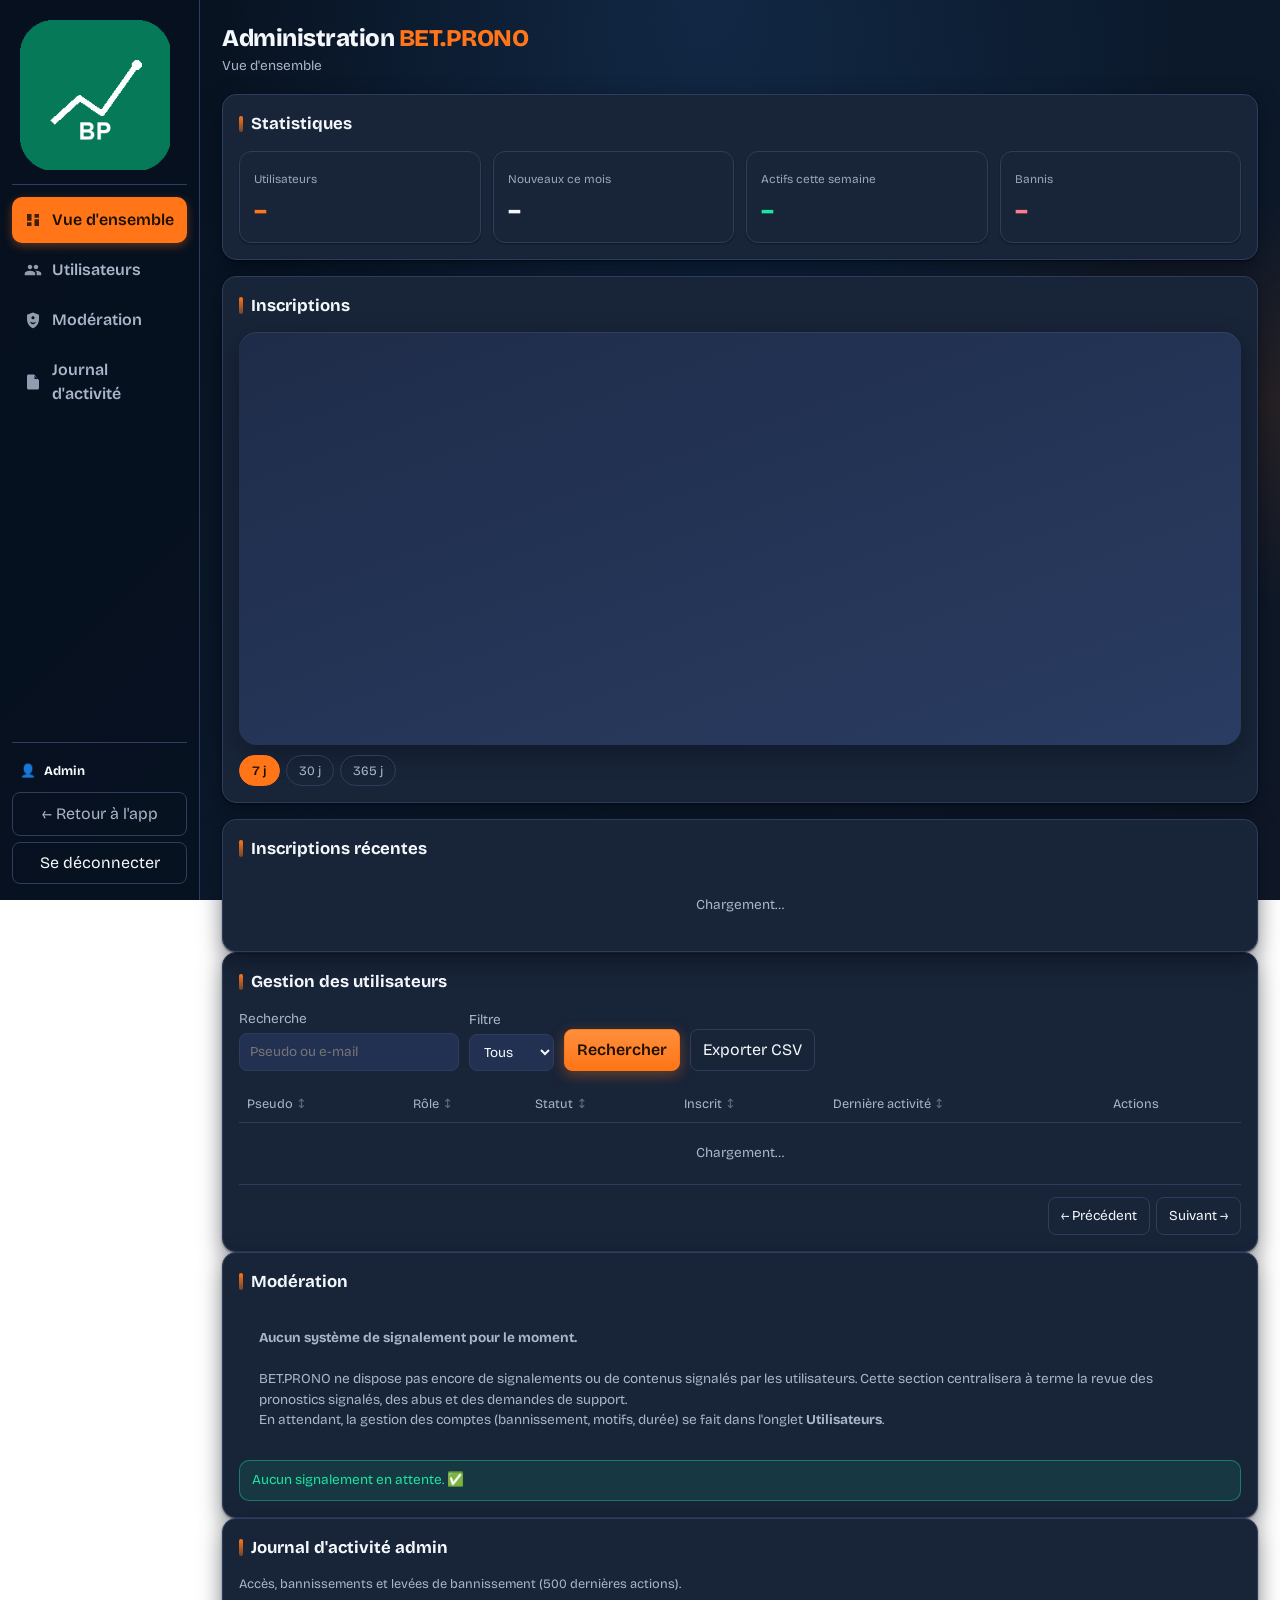
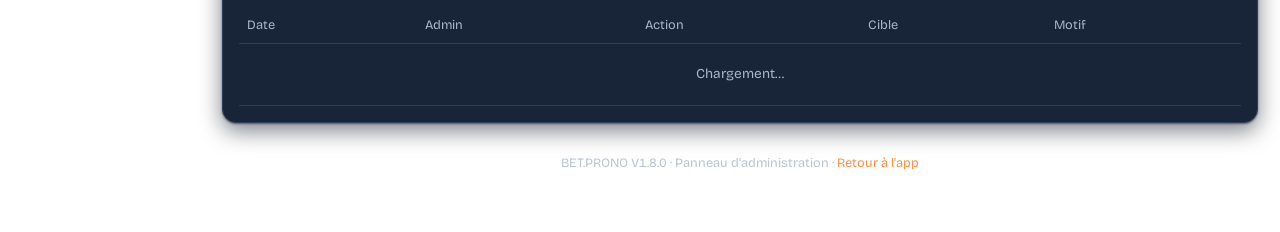
==== static/admin.html @ 9ab28443 "V1.8.0: espace administration complet (dashboard /admin, stats, gestion utilisateurs, bannir/debanni" ====
<!doctype html>
<html lang="fr" data-theme="dark">
<head>
<meta charset="utf-8">
<meta name="viewport" content="width=device-width, initial-scale=1, viewport-fit=cover">
<title>BET.PRONO · Administration</title>
<meta name="theme-color" content="#353839">
<link rel="icon" href="/static/icons/icon-192.png">
<link rel="stylesheet" href="https://fonts.googleapis.com/css2?family=Bricolage+Grotesque:wght@400;600;800&display=swap">
<style>
:root{--bg:#0b192b;--panel:#182438;--line:#2e3d5c;--text:#f4f7fb;--mute:#a9b6ca;--gain:#19e6a0;--loss:#ff7a8a;--field:#223052;--accent:#ff7518;--on-accent:#1c1100;--shadow:0 1px 2px rgba(0,0,0,.45),0 8px 22px rgba(2,8,20,.5);--shadow-sm:0 1px 2px rgba(0,0,0,.35);--radius:14px;--sidebar:200px}
*{box-sizing:border-box}
[hidden]{display:none!important}
html,body{height:100%}
body{margin:0;background:var(--bg);color:var(--text);font:16px/1.5 "Bricolage Grotesque",system-ui,-apple-system,"Segoe UI",sans-serif;font-variant-numeric:tabular-nums;background:radial-gradient(ellipse at 55% 0%,rgba(32,74,125,.35),transparent 48%),radial-gradient(ellipse at 100% 45%,rgba(255,111,0,.10),transparent 30%),linear-gradient(135deg,#07111f 0%,#0b192b 52%,#101827 100%);background-attachment:fixed}
a{color:var(--accent);text-decoration:none}
.layout{display:flex;min-height:100vh}
button{font:inherit;cursor:pointer;border-radius:8px;border:1px solid var(--line);background:var(--field);color:var(--text);padding:8px 12px;transition:background .12s ease,box-shadow .12s ease,transform .06s ease}
button:active{transform:translateY(1px)}
button:disabled{opacity:.55;cursor:not-allowed}
.primary{background:linear-gradient(180deg,#ff8f3c,#ff7518);border-color:var(--accent);color:var(--on-accent);font-weight:600;box-shadow:0 4px 14px rgba(255,117,24,.35)}
.primary:hover:not(:disabled){filter:brightness(1.05);box-shadow:0 6px 18px rgba(255,117,24,.45)}
.danger{background:linear-gradient(180deg,#ff7a8a,#d1415a);border-color:#d1415a;color:#fff;font-weight:600}
.ghost{background:transparent}
input,select,textarea{font:inherit;color:var(--text);background:var(--field);border:1px solid var(--line);border-radius:8px;padding:8px 10px;min-width:0;width:100%}
input:focus-visible,select:focus-visible,textarea:focus-visible,button:focus-visible{outline:2px solid var(--accent);outline-offset:2px;box-shadow:0 0 0 4px rgba(255,117,24,.15)}
label{display:grid;gap:4px;font-size:.85rem;color:var(--mute)}
/* Sidebar */
.sidebar{width:var(--sidebar);flex-shrink:0;background:rgba(7,17,31,.7);border-right:1px solid var(--line);display:flex;flex-direction:column;padding:16px 12px;position:sticky;top:0;height:100vh}
.sidebar .brand{display:flex;align-items:center;gap:10px;padding:4px 8px 14px;border-bottom:1px solid var(--line);margin-bottom:12px}
.sidebar .brand img{max-width:150px;height:auto}
.side-nav{display:grid;gap:4px}
.side-nav button{display:flex;align-items:center;gap:10px;text-align:left;border:none;background:transparent;color:var(--mute);font-weight:600;padding:11px 12px;border-radius:10px;transition:all .18s ease}
.side-nav button:hover{color:var(--text);background:var(--panel)}
.side-nav button[aria-pressed=true]{background:var(--accent);color:var(--on-accent);box-shadow:0 3px 10px rgba(255,117,24,.35)}
.side-nav .ico{width:18px;height:18px;flex-shrink:0;opacity:.85}
.side-foot{margin-top:auto;padding-top:12px;border-top:1px solid var(--line);display:grid;gap:6px}
.admin-chip{font-size:.8rem;color:var(--mute);padding:6px 8px;display:flex;align-items:center;gap:8px;overflow:hidden}
.admin-chip b{color:var(--text);overflow:hidden;text-overflow:ellipsis;white-space:nowrap}
/* Mobile drawer */
.burger{display:none;position:fixed;top:12px;left:12px;z-index:60;background:var(--panel);border:1px solid var(--line);border-radius:10px;padding:9px 12px;font-size:1.1rem;box-shadow:var(--shadow)}
.scrim{display:none;position:fixed;inset:0;background:rgba(2,8,20,.6);z-index:50}
/* Main */
.main{flex:1;min-width:0;padding:20px 22px 60px}
.topbar{display:flex;justify-content:space-between;align-items:center;gap:12px;margin-bottom:18px;flex-wrap:wrap}
.topbar h1{margin:0;font-size:1.5rem;font-weight:800;letter-spacing:-.5px}
.topbar h1 .o{color:var(--accent)}
.breadcrumb,.sub{color:var(--mute);font-size:.85rem}
.panel{background:var(--panel);border:1px solid var(--line);border-radius:var(--radius);padding:16px;box-shadow:var(--shadow)}
h2{margin:0 0 14px;font-size:1.05rem;display:flex;align-items:center;gap:8px}
h2:before{content:"";width:4px;height:1em;border-radius:2px;background:linear-gradient(180deg,var(--accent),rgba(255,117,24,.4));flex-shrink:0}
.grid{display:grid;gap:16px}
/* Stat cards */
.stats{display:grid;grid-template-columns:repeat(auto-fit,minmax(150px,1fr));gap:12px}
.stat-card{background:var(--panel);border:1px solid var(--line);border-radius:12px;padding:14px;box-shadow:var(--shadow-sm)}
.stat-card em{font-style:normal;color:var(--mute);font-size:.74rem;opacity:.9}
.stat-card b{font-size:1.5rem;font-weight:800;letter-spacing:-.3px;display:block;margin-top:2px}
.stat-card b.accent{color:var(--accent)}.stat-card b.g{color:var(--gain)}.stat-card b.l{color:var(--loss)}
/* Chart */
.chart{background:linear-gradient(160deg,#1e2c49,#2a3c62);border-radius:18px;padding:14px 10px 6px;box-shadow:0 8px 24px rgba(2,8,20,.35),inset 0 1px 0 rgba(255,255,255,.08)}
.chart svg{width:100%;height:auto;display:block}
.chart text{fill:rgba(255,255,255,.88);font-size:11px}
.chart .gl{stroke:rgba(255,255,255,.22)}.chart .gl.z{stroke:rgba(255,255,255,.65)}
.chart .ln{stroke:#fff;stroke-width:3;fill:none;stroke-linejoin:round;stroke-linecap:round}
.chart .fn-g{fill:#2e3d5c}.chart .fn-a{fill:var(--accent)}
.chart-toggle{display:flex;gap:6px;margin-top:10px;flex-wrap:wrap}
.chart-toggle button{background:transparent;border:1px solid var(--line);color:var(--mute);padding:5px 12px;border-radius:999px;font-size:.8rem}
.chart-toggle button[aria-pressed=true]{background:var(--accent);color:var(--on-accent);border-color:var(--accent);font-weight:600}
/* Table */
.wrap{overflow-x:auto}
.wrap::-webkit-scrollbar{width:8px;height:8px}
.wrap::-webkit-scrollbar-track{background:rgba(255,255,255,.04);border-radius:99px}
.wrap::-webkit-scrollbar-thumb{background:rgba(255,117,24,.45);border-radius:99px}
*::-webkit-scrollbar{width:8px;height:8px}
*::-webkit-scrollbar-track{background:rgba(255,255,255,.04);border-radius:99px}
*::-webkit-scrollbar-thumb{background:rgba(255,117,24,.4);border-radius:99px}
table{border-collapse:collapse;width:100%;min-width:640px;font-size:.9rem}
th{text-align:left;color:var(--mute);font-weight:400;font-size:.8rem;position:sticky;top:0;background:var(--panel)}
th,td{padding:9px 8px;border-bottom:1px solid var(--line);white-space:nowrap}
tbody tr{transition:background .12s ease}
tbody tr:hover{background:var(--field)}
th.sortable{cursor:pointer;user-select:none}
th.sortable:hover{color:var(--text)}
th.sortable .colarrow{opacity:.5;margin-left:3px}
.badge{display:inline-flex;align-items:center;gap:5px;padding:2px 9px;border-radius:999px;font-size:.75rem;font-weight:600}
.badge.banned{background:rgba(209,65,90,.18);color:var(--loss);border:1px solid rgba(209,65,90,.4)}
.badge.active{background:rgba(25,230,160,.14);color:var(--gain);border:1px solid rgba(25,230,160,.35)}
.badge.admin{background:rgba(255,117,24,.16);color:var(--accent);border:1px solid rgba(255,117,24,.4)}
.badge.user{background:rgba(169,182,202,.12);color:var(--mute);border:1px solid var(--line)}
/* Filter bar */
.filters{display:flex;gap:10px;flex-wrap:wrap;align-items:end;margin-bottom:14px}
.filters label{width:auto}
.filters input[type=text]{width:220px;max-width:100%}
.pager{display:flex;gap:8px;justify-content:space-between;align-items:center;margin-top:12px;flex-wrap:wrap;color:var(--mute);font-size:.85rem}
.pager .pg-ctls{display:flex;gap:6px}
/* Detail panel */
.detail-grid{display:grid;grid-template-columns:repeat(auto-fit,minmax(200px,1fr));gap:12px;margin-top:10px}
.detail-item{background:var(--field);border:1px solid var(--line);border-radius:10px;padding:10px 12px;display:grid;gap:2px}
.detail-item em{font-style:normal;color:var(--mute);font-size:.74rem;font-weight:600}
.detail-item b{font-size:1.02rem}
.mod-wrap{margin-top:14px;display:grid;gap:10px}
.mod-row{display:flex;gap:10px;flex-wrap:wrap;align-items:end}
.mod-row label{flex:1;min-width:160px}
.hint{color:var(--mute);font-size:.8rem}
.alert{background:rgba(209,65,90,.12);border:1px solid rgba(209,65,90,.4);color:var(--loss);border-radius:10px;padding:9px 12px;font-size:.85rem;margin-top:10px}
.info{color:var(--mute);font-size:.85rem;padding:20px;text-align:center}
/* Recent list */
.recent{display:grid;gap:8px}
.recent .row{display:flex;justify-content:space-between;align-items:center;gap:10px;background:var(--field);border:1px solid var(--line);border-radius:10px;padding:10px 12px;flex-wrap:wrap}
.recent .row b{color:var(--text)}
.recent .row span{color:var(--mute);font-size:.8rem}
.log-line{font-size:.85rem}
footer{color:var(--mute);font-size:.8rem;text-align:center;margin-top:30px;opacity:.8}
@media (max-width:820px){
  .sidebar{position:fixed;left:0;top:0;bottom:0;transform:translateX(-100%);transition:transform .22s ease;z-index:55;box-shadow:0 0 30px rgba(0,0,0,.5)}
  .sidebar.open{transform:translateX(0)}
  .scrim.show{display:block}
  .burger{display:block}
  .main{padding:58px 14px 60px}
}
@media (min-width:821px){.sidebar{transform:none!important}}
</style>
</head>
<body>

<button class="burger" id="burgerBtn" type="button" aria-label="Menu">☰</button>
<div class="scrim" id="scrim"></div>

<div class="layout">
  <!-- SIDEBAR -->
  <aside class="sidebar" id="sidebar">
    <div class="brand">
      <img src="/static/icons/icon-192.png" alt="BET.PRONO">
    </div>
    <nav class="side-nav" id="sideNav">
      <button data-view="overview" aria-pressed="true" type="button">
        <svg class="ico" viewBox="0 0 24 24" fill="currentColor"><path d="M4 13h6V4H4v9zm0 7h6v-5H4v5zm10 0h6v-9h-6v9zm0-16v5h6V4h-6z"/></svg>
        Vue d'ensemble
      </button>
      <button data-view="users" aria-pressed="false" type="button">
        <svg class="ico" viewBox="0 0 24 24" fill="currentColor"><path d="M16 11c1.66 0 2.99-1.34 2.99-3S17.66 5 16 5s-3 1.34-3 3 1.34 3 3 3zm-8 0c1.66 0 2.99-1.34 2.99-3S9.66 5 8 5 5 6.34 5 8s1.34 3 3 3zm0 2c-2.33 0-7 1.17-7 3.5V19h14v-2.5c0-2.33-4.67-3.5-7-3.5zm8 0c-.29 0-.62.02-.97.05 1.16.84 1.97 1.97 1.97 3.45V19h6v-2.5c0-2.33-4.67-3.5-7-3.5z"/></svg>
        Utilisateurs
      </button>
      <button data-view="moderation" aria-pressed="false" type="button">
        <svg class="ico" viewBox="0 0 24 24" fill="currentColor"><path d="M12 2 4 5v6c0 5.55 3.84 10.74 8 12 4.16-1.26 8-6.45 8-12V5l-8-3zm0 4.9c1.16 0 2.1.94 2.1 2.1a2.1 2.1 0 0 1-2.1 2.1 2.1 2.1 0 0 1-2.1-2.1c0-1.16.94-2.1 2.1-2.1zm0 10.6c-1.85 0-3.6-1.4-4-3.6.94 1.02 2.4 1.6 4 1.6s3.06-.58 4-1.6c-.4 2.2-2.2 3.6-4 3.6z"/></svg>
        Modération
      </button>
      <button data-view="logs" aria-pressed="false" type="button">
        <svg class="ico" viewBox="0 0 24 24" fill="currentColor"><path d="M13.5 2H6c-1.1 0-2 .9-2 2v16c0 1.1.9 2 2 2h12c1.1 0 2-.9 2-2V9.5L13.5 2zM14 3.5 18.5 8H14V3.5zM8 17h8v-2H8v2zm0-4h8v-2H8v2zm0-4h3V7H8v2z"/></svg>
        Journal d'activité
      </button>
    </nav>
    <div class="side-foot">
      <div class="admin-chip">👤 <b id="adminName">Admin</b></div>
      <a class="ghost" href="/app" style="text-align:center;padding:9px;border:1px solid var(--line);border-radius:8px;color:var(--mute)">← Retour à l'app</a>
      <button type="button" class="ghost" id="adminLogout">Se déconnecter</button>
    </div>
  </aside>

  <!-- MAIN -->
  <div class="main">
    <div class="topbar">
      <div>
        <h1>Administration <span class="o">BET.PRONO</span></h1>
        <div class="breadcrumb" id="pageTitle">Vue d'ensemble</div>
      </div>
    </div>

    <!-- VUE D'ENSEMBLE -->
    <section class="view active" id="view-overview">
      <div class="grid">
        <div class="panel">
          <h2>Statistiques</h2>
          <div class="stats" id="statCards">
            <div class="stat-card"><em>Utilisateurs</em><b class="accent" id="stTotal">–</b></div>
            <div class="stat-card"><em>Nouveaux ce mois</em><b id="stNew">–</b></div>
            <div class="stat-card"><em>Actifs cette semaine</em><b class="g" id="stActive">–</b></div>
            <div class="stat-card"><em>Bannis</em><b class="l" id="stBanned">–</b></div>
          </div>
        </div>

        <div class="panel">
          <h2>Inscriptions</h2>
          <div class="chart" id="signupChart"><svg id="chartSvg" viewBox="0 0 300 120" preserveAspectRatio="xMidYMid meet"></svg></div>
          <div class="chart-toggle" id="chartToggle">
            <button type="button" data-range="7d" aria-pressed="true">7 j</button>
            <button type="button" data-range="30d" aria-pressed="false">30 j</button>
            <button type="button" data-range="365d" aria-pressed="false">365 j</button>
          </div>
        </div>

        <div class="panel">
          <h2>Inscriptions récentes</h2>
          <div class="recent" id="recentSignups"><div class="info">Chargement…</div></div>
        </div>
      </div>
    </section>

    <!-- UTILISATEURS -->
    <section class="view" id="view-users">
      <div class="panel">
        <h2>Gestion des utilisateurs</h2>
        <div class="filters">
          <label>Recherche<input type="text" id="usrSearch" placeholder="Pseudo ou e-mail"></label>
          <label>Filtre
            <select id="usrFilter">
              <option value="all">Tous</option>
              <option value="active">Actifs</option>
              <option value="banned">Bannis</option>
            </select>
          </label>
          <button type="button" class="primary" id="usrSearchBtn">Rechercher</button>
          <button type="button" class="ghost" id="usrExport">Exporter CSV</button>
        </div>
        <div class="wrap">
          <table>
            <thead>
              <tr>
                <th class="sortable" data-sort="username">Pseudo<span class="colarrow">↕</span></th>
                <th class="sortable" data-sort="is_admin">Rôle<span class="colarrow">↕</span></th>
                <th class="sortable" data-sort="banned">Statut<span class="colarrow">↕</span></th>
                <th class="sortable" data-sort="created_at">Inscrit<span class="colarrow">↕</span></th>
                <th class="sortable" data-sort="last_activity">Dernière activité<span class="colarrow">↕</span></th>
                <th>Actions</th>
              </tr>
            </thead>
            <tbody id="usrRows"><tr><td colspan="6" class="info">Chargement…</td></tr></tbody>
          </table>
        </div>
        <div class="pager">
          <span id="usrTotal"></span>
          <div class="pg-ctls">
            <button type="button" id="usrPrev" class="ghost">← Précédent</button>
            <button type="button" id="usrNext" class="ghost">Suivant →</button>
          </div>
        </div>
      </div>

      <!-- Détail utilisateur -->
      <div class="panel" id="detailPanel" hidden>
        <h2>Détail de l'utilisateur</h2>
        <div id="detailBody"></div>
      </div>
    </section>

    <!-- MODÉRATION -->
    <section class="view" id="view-moderation">
      <div class="panel">
        <h2>Modération</h2>
        <div class="info" style="text-align:left">
          <b>Aucun système de signalement pour le moment.</b><br><br>
          BET.PRONO ne dispose pas encore de signalements ou de contenus signalés
          par les utilisateurs. Cette section centralisera à terme la revue des
          pronostics signalés, des abus et des demandes de support.<br>
          En attendant, la gestion des comptes (bannissement, motifs, durée) se fait
          dans l'onglet <b>Utilisateurs</b>.
        </div>
        <div class="alert" style="background:rgba(25,230,160,.1);border-color:rgba(25,230,160,.4);color:var(--gain)">
          Aucun signalement en attente. ✅
        </div>
      </div>
    </section>

    <!-- JOURNAL -->
    <section class="view" id="view-logs">
      <div class="panel">
        <h2>Journal d'activité admin</h2>
        <p class="hint" style="margin-top:0">Accès, bannissements et levées de bannissement (500 dernières actions).</p>
        <div class="wrap">
          <table style="min-width:560px">
            <thead>
              <tr><th>Date</th><th>Admin</th><th>Action</th><th>Cible</th><th>Motif</th></tr>
            </thead>
            <tbody id="logRows"><tr><td colspan="5" class="info">Chargement…</td></tr></tbody>
          </table>
        </div>
      </div>
    </section>

    <footer>BET.PRONO V1.8.0 · Panneau d'administration · <a href="/app">Retour à l'app</a></footer>
  </div>
</div>

<script>
const $ = (id) => document.getElementById(id);
const FR = new Intl.DateTimeFormat('fr-FR', { dateStyle:'medium', timeStyle:'short', timeZone:'Europe/Paris' });
function fmt(d){ if(!d) return '—'; try { return FR.format(new Date(d)); } catch(e){ return d; } }

/* ---------- Auth helpers ---------- */
async function api(path, opts={}){
  const r = await fetch(path, opts);
  if(r.status===401){ location.href='/login'; throw new Error('non authentifié'); }
  if(r.status===403){ location.href='/app'; throw new Error('accès refusé'); }
  const ct = r.headers.get('content-type')||'';
  if(ct.includes('application/json')){
    const j = await r.json();
    if(!r.ok) throw new Error(j.error||'Erreur');
    return j;
  }
  if(!r.ok) throw new Error('Erreur');
  return r;
}

let ME = null;
async function initWho(){
  try {
    ME = await api('/api/me');
    $('adminName').textContent = ME.username;
  } catch(e){ /* redirigé */ }
}

/* ---------- Navigation ---------- */
const VIEWS = ['overview','users','moderation','logs'];
const TITLES = { overview:'Vue d\'ensemble', users:'Utilisateurs', moderation:'Modération', logs:'Journal d\'activité' };
function setView(name){
  VIEWS.forEach(v=>{
    const btn = document.querySelector(`.side-nav button[data-view="${v}"]`);
    btn.setAttribute('aria-pressed', v===name?'true':'false');
    $('view-'+v).hidden = (v!==name);
    $('view-'+v).classList.toggle('active', v===name);
  });
  $('pageTitle').textContent = TITLES[name];
  closeDrawer();
  if(name==='users') loadUsers(1);
  if(name==='logs') loadLogs();
  if(name==='overview') loadStats();
}
document.querySelector('.side-nav').addEventListener('click', (e)=>{
  const b = e.target.closest('button[data-view]'); if(b) setView(b.dataset.view);
});

/* ---------- Drawer (mobile) ---------- */
function openDrawer(){ $('sidebar').classList.add('open'); $('scrim').classList.add('show'); }
function closeDrawer(){ $('sidebar').classList.remove('open'); $('scrim').classList.remove('show'); }
$('burgerBtn').addEventListener('click', openDrawer);
$('scrim').addEventListener('click', closeDrawer);

/* ---------- Vue d'ensemble ---------- */
let signupsData = null;
async function loadStats(){
  try {
    const d = await api('/api/admin/stats');
    $('stTotal').textContent = d.totals.total;
    $('stNew').textContent = d.totals.new_month;
    $('stActive').textContent = d.totals.active_week;
    $('stBanned').textContent = d.totals.banned;
    signupsData = d.signups;
    drawChart(d.signups[0]);
    $('recentSignups').innerHTML = d.recent.length
      ? d.recent.map(u=>`<div class="row"><b>${u.username}</b>${u.is_admin?'<span class="badge admin">admin</span>':''}<span>${fmt(u.created_at)}</span></div>`).join('')
      : '<div class="info">Aucune inscription récente.</div>';
  } catch(e){ $('stTotal').textContent='–'; }
}
document.getElementById('chartToggle').addEventListener('click', (e)=>{
  const b = e.target.closest('button[data-range]'); if(!b || !signupsData) return;
  document.querySelectorAll('#chartToggle button').forEach(x=>x.setAttribute('aria-pressed','false'));
  b.setAttribute('aria-pressed','true');
  drawChart(signupsData.find(s=>s.label===b.dataset.range)||signupsData[0]);
});

function drawChart(set){
  const W=300,H=120,P=6;
  const svg=$('chartSvg'); svg.innerHTML='';
  const vals=set.values; const labels=set.labels;
  if(!vals.length){ svg.innerHTML='<text x="10" y="60">Aucune donnée</text>'; return; }
  const max=Math.max(...vals,1);
  const n=vals.length;
  const x=i=>P+(i/(n-1||1))*(W-2*P);
  const y=v=>H-P-(v/max)*(H-2*P);
  // grille
  for(let k=0;k<=4;k++){
    const yy=H-P-((H-2*P)/4)*k; const val=(max*k/4).toFixed(0);
    const gg=document.createElementNS('http://www.w3.org/2000/svg','line');
    gg.setAttribute('x1',P);gg.setAttribute('y1',yy);gg.setAttribute('x2',W-P);gg.setAttribute('y2',yy);
    gg.setAttribute('class','gl'+(k===0?' z':''));
    svg.appendChild(gg);
    const t=document.createElementNS('http://www.w3.org/2000/svg','text');
    t.setAttribute('x',2);t.setAttribute('y',yy-3);t.textContent=val;
    svg.appendChild(t);
  }
  // aire
  let area='M'+x(0)+' '+y(vals[0]);
  vals.forEach((v,i)=>{ if(i) area+=' L'+x(i)+' '+y(v); });
  area+=' L'+x(n-1)+' '+ (H-P) +' L'+x(0)+' '+(H-P)+' Z';
  const a=document.createElementNS('http://www.w3.org/2000/svg','path');
  a.setAttribute('d',area); a.setAttribute('class','fn-g'); a.setAttribute('opacity','.5');
  svg.appendChild(a);
  // ligne
  let path='M'+x(0)+' '+y(vals[0]);
  vals.forEach((v,i)=>{ if(i) path+=' L'+x(i)+' '+y(v); });
  const ln=document.createElementNS('http://www.w3.org/2000/svg','path');
  ln.setAttribute('d',path); ln.setAttribute('class','ln');
  svg.appendChild(ln);
  // points + étiquettes
  vals.forEach((v,i)=>{
    const c=document.createElementNS('http://www.w3.org/2000/svg','circle');
    c.setAttribute('cx',x(i)); c.setAttribute('cy',y(v)); c.setAttribute('r','2.6');
    c.setAttribute('class','fn-a');
    svg.appendChild(c);
  });
  // libellés dates (échantillonnés)
  const step=Math.max(1,Math.floor(n/8));
  for(let i=0;i<n;i+=step){
    const t=document.createElementNS('http://www.w3.org/2000/svg','text');
    t.setAttribute('x',x(i)); t.setAttribute('y',H-2); t.setAttribute('text-anchor','middle');
    t.textContent=labels[i]?labels[i].slice(5):'';
    svg.appendChild(t);
  }
}

/* ---------- Utilisateurs ---------- */
let usrState={ search:'', filter:'all', sort:'created_at', order:'DESC', page:1, per:20 };
async function loadUsers(page){
  usrState.page=page||1;
  const q=new URLSearchParams({ search:usrState.search, filter:usrState.filter, sort:usrState.sort, order:usrState.order, page:usrState.page, per:usrState.per });
  try {
    const d=await api('/api/admin/users?'+q);
    usrState.total=d.total;
    renderUsers(d.users);
    $('usrTotal').textContent=`${d.total} utilisateur(s) — page ${d.page}`;
    $('usrPrev').disabled=d.page<=1;
    $('usrNext').disabled=d.page*usrState.per>=d.total;
  } catch(e){ renderUsers([]); }
}
function roleBadge(u){ return u.is_admin?'<span class="badge admin">admin</span>':'<span class="badge user">utilisateur</span>'; }
function statusBadge(u){ return u.banned?'<span class="badge banned">banni</span>':'<span class="badge active">actif</span>'; }
function renderUsers(rows){
  const t=$('usrRows');
  if(!rows.length){ t.innerHTML='<tr><td colspan="6" class="info">Aucun utilisateur.</td></tr>'; return; }
  t.innerHTML=rows.map(u=>`
    <tr>
      <td><b>${u.username}</b><div style="color:var(--mute);font-size:.78rem">${u.email||''}</div></td>
      <td>${roleBadge(u)}</td>
      <td>${statusBadge(u)}</td>
      <td>${fmt(u.created_at)}</td>
      <td>${fmt(u.last_activity)}</td>
      <td>
        <button type="button" class="ghost" data-act="view" data-id="${u.id}">Détail</button>
        ${u.banned
          ? `<button type="button" data-act="unban" data-id="${u.id}" data-name="${u.username}">Débannir</button>`
          : (u.is_admin?'':'<button type="button" class="danger" data-act="ban" data-id="'+u.id+'" data-name="'+u.username+'">Bannir</button>')}
      </td>
    </tr>`).join('');
}
$('usrSearchBtn').addEventListener('click', ()=>{
  usrState.search=$('usrSearch').value.trim();
  usrState.filter=$('usrFilter').value;
  loadUsers(1);
});
$('usrSearch').addEventListener('keydown', e=>{ if(e.key==='Enter') $('usrSearchBtn').click(); });
$('usrFilter').addEventListener('change', ()=>{ usrState.filter=$('usrFilter').value; loadUsers(1); });
$('usrPrev').addEventListener('click', ()=>loadUsers(usrState.page-1));
$('usrNext').addEventListener('click', ()=>loadUsers(usrState.page+1));
document.querySelectorAll('th.sortable').forEach(th=>{
  th.addEventListener('click', ()=>{
    const col=th.dataset.sort;
    if(usrState.sort===col){ usrState.order=usrState.order==='ASC'?'DESC':'ASC'; }
    else { usrState.sort=col; usrState.order='ASC'; }
    document.querySelectorAll('th.sortable .colarrow').forEach(s=>s.textContent='↕');
    th.querySelector('.colarrow').textContent = usrState.order==='ASC'?'▲':'▼';
    loadUsers(1);
  });
});
$('usrExport').addEventListener('click', async ()=>{
  try {
    const r = await api('/api/admin/export-users');
    const blob = await r.blob();
    const a=document.createElement('a');
    a.href=URL.createObjectURL(blob); a.download='utilisateurs.csv'; a.click();
    URL.revokeObjectURL(a.href);
  } catch(e){ alert('Export impossible: '+e.message); }
});

/* ---------- Détail / ban / unban ---------- */
$('usrRows').addEventListener('click', async (e)=>{
  const b=e.target.closest('button[data-act]'); if(!b) return;
  const id=b.dataset.id, name=b.dataset.name;
  if(b.dataset.act==='view'){
    $('detailPanel').hidden=false; $('detailPanel').scrollIntoView({behavior:'smooth'});
    try {
      const u=await api('/api/admin/user/'+id);
      $('detailBody').innerHTML=`
        <div class="detail-grid">
          <div class="detail-item"><em>Pseudo</em><b>${u.username}</b></div>
          <div class="detail-item"><em>E-mail</em><b>${u.email||'—'}</b></div>
          <div class="detail-item"><em>Rôle</em><b>${u.is_admin?'Admin':'Utilisateur'}</b></div>
          <div class="detail-item"><em>Bankroll initiale</em><b>${u.initial_bankroll}</b></div>
          <div class="detail-item"><em>Inscription</em><b>${fmt(u.created_at)}</b></div>
          <div class="detail-item"><em>Dernière activité</em><b>${fmt(u.last_activity)}</b></div>
          <div class="detail-item"><em>Paris enregistrés</em><b>${u.total_bets}</b></div>
          <div class="detail-item"><em>Statut</em><b><span class="badge ${u.banned?'banned':'active'}">${u.banned?'banni':'actif'}</span></b></div>
        </div>
        ${u.banned?`<div class="alert">Motif : ${u.banned_reason||'non précisé'}<br>Jusqu'au : ${u.banned_until?'<span id="banUntilVal">'+fmt(u.banned_until)+'</span>':'durée permanente'}</div>`
          :(u.is_admin?'':'<div class="mod-wrap"><div class="mod-row"><label>Motif du bannissement<input type="text" id="banReason" maxlength="300" placeholder="Motif affiché à l'utilisateur"></label><label>Durée<select id="banDuration"><option value="">Permanent</option><option value="1">24 heures</option><option value="7">7 jours</option><option value="30">30 jours</option></select></label><button type="button" class="danger" id="doBan">Bannir</button></div></div>')}
      `;
      const doBan=$('doBan');
      if(doBan){
        const untilSel=$('banDuration');
        doBan.addEventListener('click', async ()=>{
          const reason=$('banReason').value;
          const dur=parseInt(untilSel.value||'',10);
          const until = dur ? new Date(Date.now()+dur*24*3600*1000).toISOString() : '';
          try {
            await api('/api/admin/ban',{method:'POST',headers:{'Content-Type':'application/json'},body:JSON.stringify({user_id:id,reason,until})});
            alert('Utilisateur banni.');
            $('detailPanel').hidden=true; loadUsers();
          } catch(err){ alert(err.message); }
        });
      }
    } catch(err){ $('detailBody').innerHTML='<div class="info">Erreur : '+err.message+'</div>'; }
  }
  else if(b.dataset.act==='ban'){
    openBanModal(id,name);
  }
  else if(b.dataset.act==='unban'){
    if(!confirm(`Débannir "${name}" ?`)) return;
    try { await api('/api/admin/unban',{method:'POST',headers:{'Content-Type':'application/json'},body:JSON.stringify({user_id:id})}); loadUsers(); loadLogs(); alert('Utilisateur débanni.'); }
    catch(err){ alert(err.message); }
  }
});

function openBanModal(id,name){
  const reason=prompt(`Motif du bannissement pour "${name}" :`);
  if(reason===null) return;
  const dur=prompt('Durée (heures) — laisser vide pour permanent :','');
  const until = dur && parseInt(dur,10) ? new Date(Date.now()+parseInt(dur,10)*3600*1000).toISOString() : '';
  (async()=>{
    try { await api('/api/admin/ban',{method:'POST',headers:{'Content-Type':'application/json'},body:JSON.stringify({user_id:id,reason,until})}); loadUsers(); loadLogs(); alert('Utilisateur banni.'); }
    catch(err){ alert(err.message); }
  })();
}

/* ---------- Journal ---------- */
async function loadLogs(){
  try {
    const logs=(await api('/api/admin/logs')).logs;
    $('logRows').innerHTML = logs.length ? logs.map(l=>`
      <tr>
        <td>${fmt(l.created_at)}</td>
        <td>${l.admin}</td>
        <td><span class="badge ${l.action==='ban'?'banned':'active'}">${l.action==='ban'?'Bannissement':'Levée'}</span></td>
        <td>${l.target_name||'—'}</td>
        <td style="white-space:normal;min-width:160px">${l.reason||'—'}</td>
      </tr>`).join('') : '<tr><td colspan="5" class="info">Aucune action enregistrée.</td></tr>';
  } catch(e){ $('logRows').innerHTML='<tr><td colspan="5" class="info">Erreur de chargement.</td></tr>'; }
}

/* ---------- Déconnexion ---------- */
$('adminLogout').addEventListener('click', async ()=>{ await api('/api/logout',{method:'POST'}); location.href='/login'; });

/* ---------- Init ---------- */
initWho();
setView('overview');
closeDrawer();
</script>
</body>
</html>
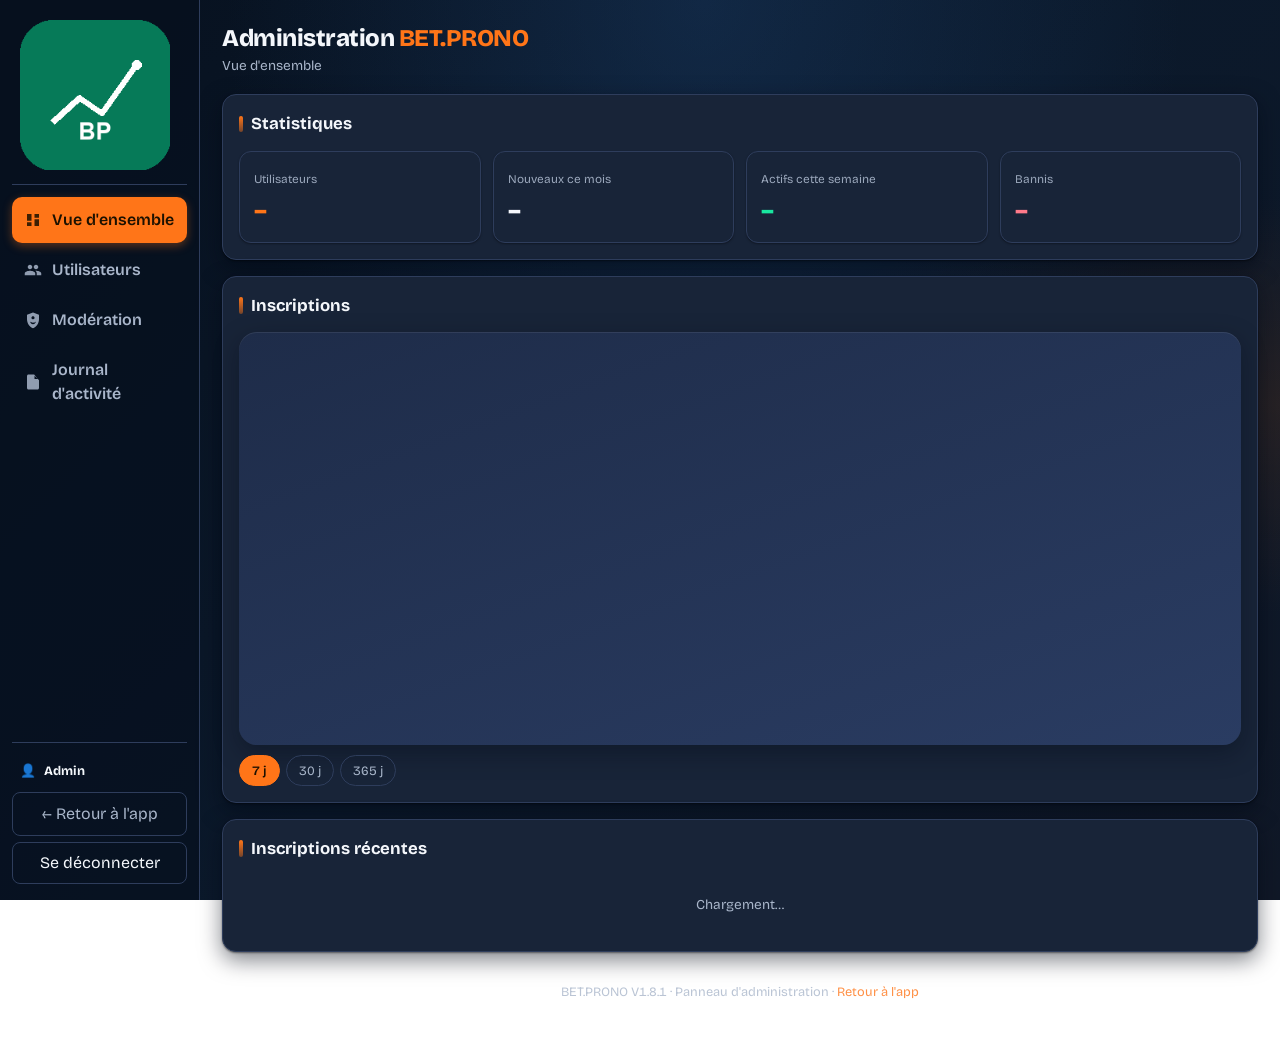
==== commit fe0052c0: "V1.8.1: corrige l'erreur JS 'Unexpected identifier utilisateur' (template imbrique converti en fonct" ====
--- a/static/admin.html
+++ b/static/admin.html
@@ -277,7 +277,7 @@
       </div>
     </section>
 
-    <footer>BET.PRONO V1.8.0 · Panneau d'administration · <a href="/app">Retour à l'app</a></footer>
+    <footer>BET.PRONO V1.8.1 · Panneau d'administration · <a href="/app">Retour à l'app</a></footer>
   </div>
 </div>
 
@@ -472,6 +472,16 @@
 });
 
 /* ---------- Détail / ban / unban ---------- */
+function fnBanBlock(u){
+  if(u.banned){
+    var when = u.banned_until ? '<span id="banUntilVal">'+fmt(u.banned_until)+'</span>' : 'durée permanente';
+    return '<div class="alert">Motif : '+(u.banned_reason||'non précisé')+'<br>Jusqu\'au : '+when+'</div>';
+  }
+  if(u.is_admin){ return ''; }
+  return '<div class="mod-wrap"><div class="mod-row"><label>Motif du bannissement<input type="text" id="banReason" maxlength="300" placeholder="Motif affiché à l\'utilisateur"></label>'
+    +'<label>Durée<select id="banDuration"><option value="">Permanent</option><option value="1">24 heures</option><option value="7">7 jours</option><option value="30">30 jours</option></select></label>'
+    +'<button type="button" class="danger" id="doBan">Bannir</button></div></div>';
+}
 $('usrRows').addEventListener('click', async (e)=>{
   const b=e.target.closest('button[data-act]'); if(!b) return;
   const id=b.dataset.id, name=b.dataset.name;
@@ -490,8 +500,7 @@
           <div class="detail-item"><em>Paris enregistrés</em><b>${u.total_bets}</b></div>
           <div class="detail-item"><em>Statut</em><b><span class="badge ${u.banned?'banned':'active'}">${u.banned?'banni':'actif'}</span></b></div>
         </div>
-        ${u.banned?`<div class="alert">Motif : ${u.banned_reason||'non précisé'}<br>Jusqu'au : ${u.banned_until?'<span id="banUntilVal">'+fmt(u.banned_until)+'</span>':'durée permanente'}</div>`
-          :(u.is_admin?'':'<div class="mod-wrap"><div class="mod-row"><label>Motif du bannissement<input type="text" id="banReason" maxlength="300" placeholder="Motif affiché à l'utilisateur"></label><label>Durée<select id="banDuration"><option value="">Permanent</option><option value="1">24 heures</option><option value="7">7 jours</option><option value="30">30 jours</option></select></label><button type="button" class="danger" id="doBan">Bannir</button></div></div>')}
+        ${fnBanBlock(u)}
       `;
       const doBan=$('doBan');
       if(doBan){
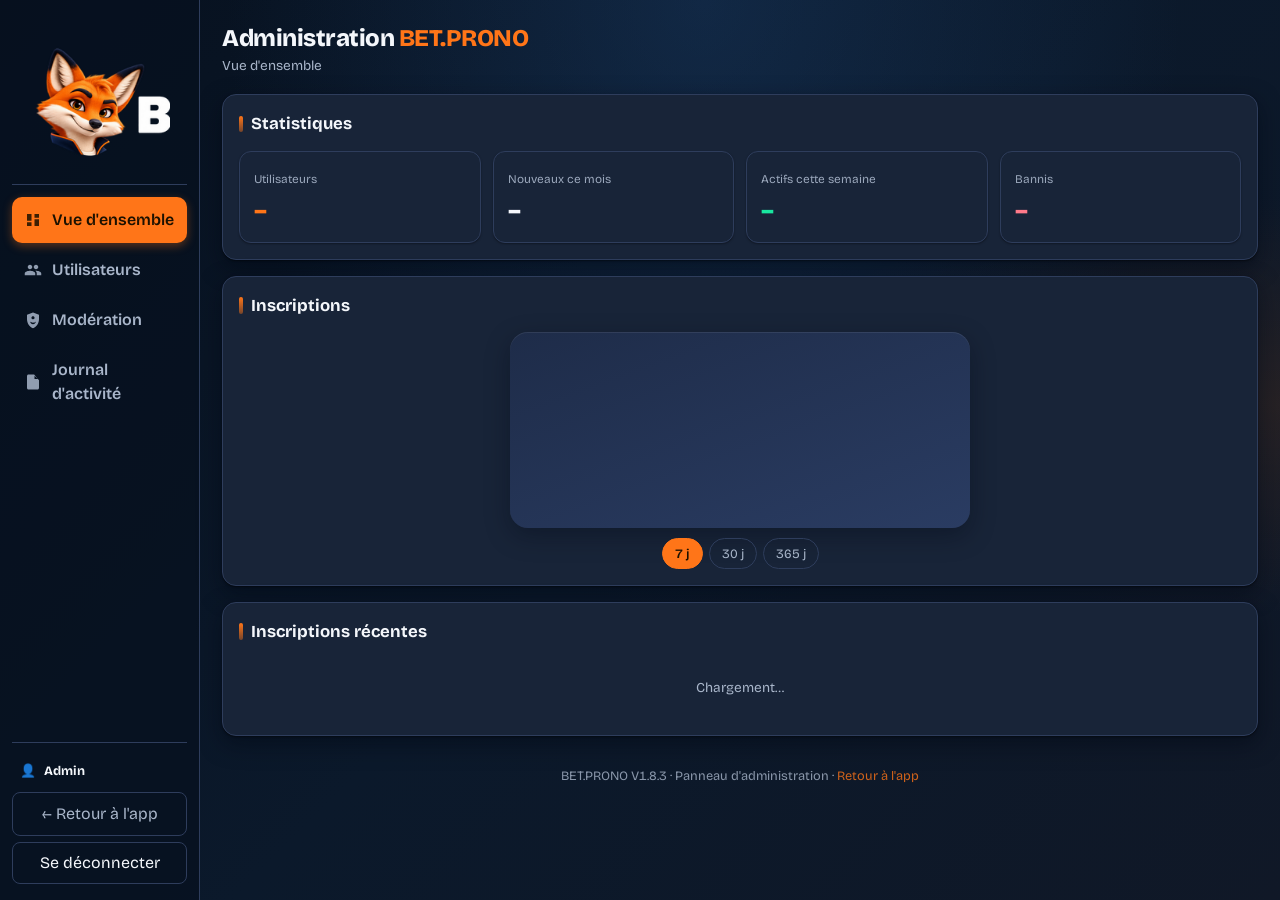
==== commit e92e0d0a: "V1.8.3: bankroll actuelle dans le panneau admin (colonne + detail, SW v73)" ====
--- a/static/admin.html
+++ b/static/admin.html
@@ -57,13 +57,13 @@
 .stat-card b{font-size:1.5rem;font-weight:800;letter-spacing:-.3px;display:block;margin-top:2px}
 .stat-card b.accent{color:var(--accent)}.stat-card b.g{color:var(--gain)}.stat-card b.l{color:var(--loss)}
 /* Chart */
-.chart{background:linear-gradient(160deg,#1e2c49,#2a3c62);border-radius:18px;padding:14px 10px 6px;box-shadow:0 8px 24px rgba(2,8,20,.35),inset 0 1px 0 rgba(255,255,255,.08)}
+.chart{background:linear-gradient(160deg,#1e2c49,#2a3c62);border-radius:18px;padding:14px 10px 6px;box-shadow:0 8px 24px rgba(2,8,20,.35),inset 0 1px 0 rgba(255,255,255,.08);max-width:460px;margin:0 auto}
 .chart svg{width:100%;height:auto;display:block}
 .chart text{fill:rgba(255,255,255,.88);font-size:11px}
 .chart .gl{stroke:rgba(255,255,255,.22)}.chart .gl.z{stroke:rgba(255,255,255,.65)}
 .chart .ln{stroke:#fff;stroke-width:3;fill:none;stroke-linejoin:round;stroke-linecap:round}
 .chart .fn-g{fill:#2e3d5c}.chart .fn-a{fill:var(--accent)}
-.chart-toggle{display:flex;gap:6px;margin-top:10px;flex-wrap:wrap}
+.chart-toggle{display:flex;gap:6px;margin-top:10px;flex-wrap:wrap;justify-content:center}
 .chart-toggle button{background:transparent;border:1px solid var(--line);color:var(--mute);padding:5px 12px;border-radius:999px;font-size:.8rem}
 .chart-toggle button[aria-pressed=true]{background:var(--accent);color:var(--on-accent);border-color:var(--accent);font-weight:600}
 /* Table */
@@ -77,6 +77,7 @@
 table{border-collapse:collapse;width:100%;min-width:640px;font-size:.9rem}
 th{text-align:left;color:var(--mute);font-weight:400;font-size:.8rem;position:sticky;top:0;background:var(--panel)}
 th,td{padding:9px 8px;border-bottom:1px solid var(--line);white-space:nowrap}
+td.nr,th.nr{text-align:right;font-variant-numeric:tabular-nums}
 tbody tr{transition:background .12s ease}
 tbody tr:hover{background:var(--field)}
 th.sortable{cursor:pointer;user-select:none}
@@ -221,10 +222,11 @@
                 <th class="sortable" data-sort="banned">Statut<span class="colarrow">↕</span></th>
                 <th class="sortable" data-sort="created_at">Inscrit<span class="colarrow">↕</span></th>
                 <th class="sortable" data-sort="last_activity">Dernière activité<span class="colarrow">↕</span></th>
+                <th title="Bankroll actuelle = bankroll initiale + gains nets">Bankroll<span class="colarrow">↕</span></th>
                 <th>Actions</th>
               </tr>
             </thead>
-            <tbody id="usrRows"><tr><td colspan="6" class="info">Chargement…</td></tr></tbody>
+            <tbody id="usrRows"><tr><td colspan="7" class="info">Chargement…</td></tr></tbody>
           </table>
         </div>
         <div class="pager">
@@ -277,7 +279,7 @@
       </div>
     </section>
 
-    <footer>BET.PRONO V1.8.1 · Panneau d'administration · <a href="/app">Retour à l'app</a></footer>
+    <footer>BET.PRONO V1.8.3 · Panneau d'administration · <a href="/app">Retour à l'app</a></footer>
   </div>
 </div>
 
@@ -285,6 +287,8 @@
 const $ = (id) => document.getElementById(id);
 const FR = new Intl.DateTimeFormat('fr-FR', { dateStyle:'medium', timeStyle:'short', timeZone:'Europe/Paris' });
 function fmt(d){ if(!d) return '—'; try { return FR.format(new Date(d)); } catch(e){ return d; } }
+const CUR = new Intl.NumberFormat('fr-FR', { style:'currency', currency:'EUR', minimumFractionDigits:2, maximumFractionDigits:2 });
+function money(x){ if(x==null||isNaN(x)) return '—'; return CUR.format(Number(x)); }
 
 /* ---------- Auth helpers ---------- */
 async function api(path, opts={}){
@@ -426,7 +430,7 @@
 function statusBadge(u){ return u.banned?'<span class="badge banned">banni</span>':'<span class="badge active">actif</span>'; }
 function renderUsers(rows){
   const t=$('usrRows');
-  if(!rows.length){ t.innerHTML='<tr><td colspan="6" class="info">Aucun utilisateur.</td></tr>'; return; }
+  if(!rows.length){ t.innerHTML='<tr><td colspan="7" class="info">Aucun utilisateur.</td></tr>'; return; }
   t.innerHTML=rows.map(u=>`
     <tr>
       <td><b>${u.username}</b><div style="color:var(--mute);font-size:.78rem">${u.email||''}</div></td>
@@ -434,6 +438,7 @@
       <td>${statusBadge(u)}</td>
       <td>${fmt(u.created_at)}</td>
       <td>${fmt(u.last_activity)}</td>
+      <td class="nr">${u.bankroll!=null? money(u.bankroll) : money(u.initial_bankroll)}</td>
       <td>
         <button type="button" class="ghost" data-act="view" data-id="${u.id}">Détail</button>
         ${u.banned
@@ -494,7 +499,9 @@
           <div class="detail-item"><em>Pseudo</em><b>${u.username}</b></div>
           <div class="detail-item"><em>E-mail</em><b>${u.email||'—'}</b></div>
           <div class="detail-item"><em>Rôle</em><b>${u.is_admin?'Admin':'Utilisateur'}</b></div>
-          <div class="detail-item"><em>Bankroll initiale</em><b>${u.initial_bankroll}</b></div>
+          <div class="detail-item"><em>Bankroll actuelle</em><b>${money(u.bankroll!=null?u.bankroll:u.initial_bankroll)}</b></div>
+          <div class="detail-item"><em>Bankroll initiale</em><b>${money(u.initial_bankroll)}</b></div>
+          <div class="detail-item"><em>Gains nets</em><b>${money(u.net_bets!=null?u.net_bets:0)}</b></div>
           <div class="detail-item"><em>Inscription</em><b>${fmt(u.created_at)}</b></div>
           <div class="detail-item"><em>Dernière activité</em><b>${fmt(u.last_activity)}</b></div>
           <div class="detail-item"><em>Paris enregistrés</em><b>${u.total_bets}</b></div>
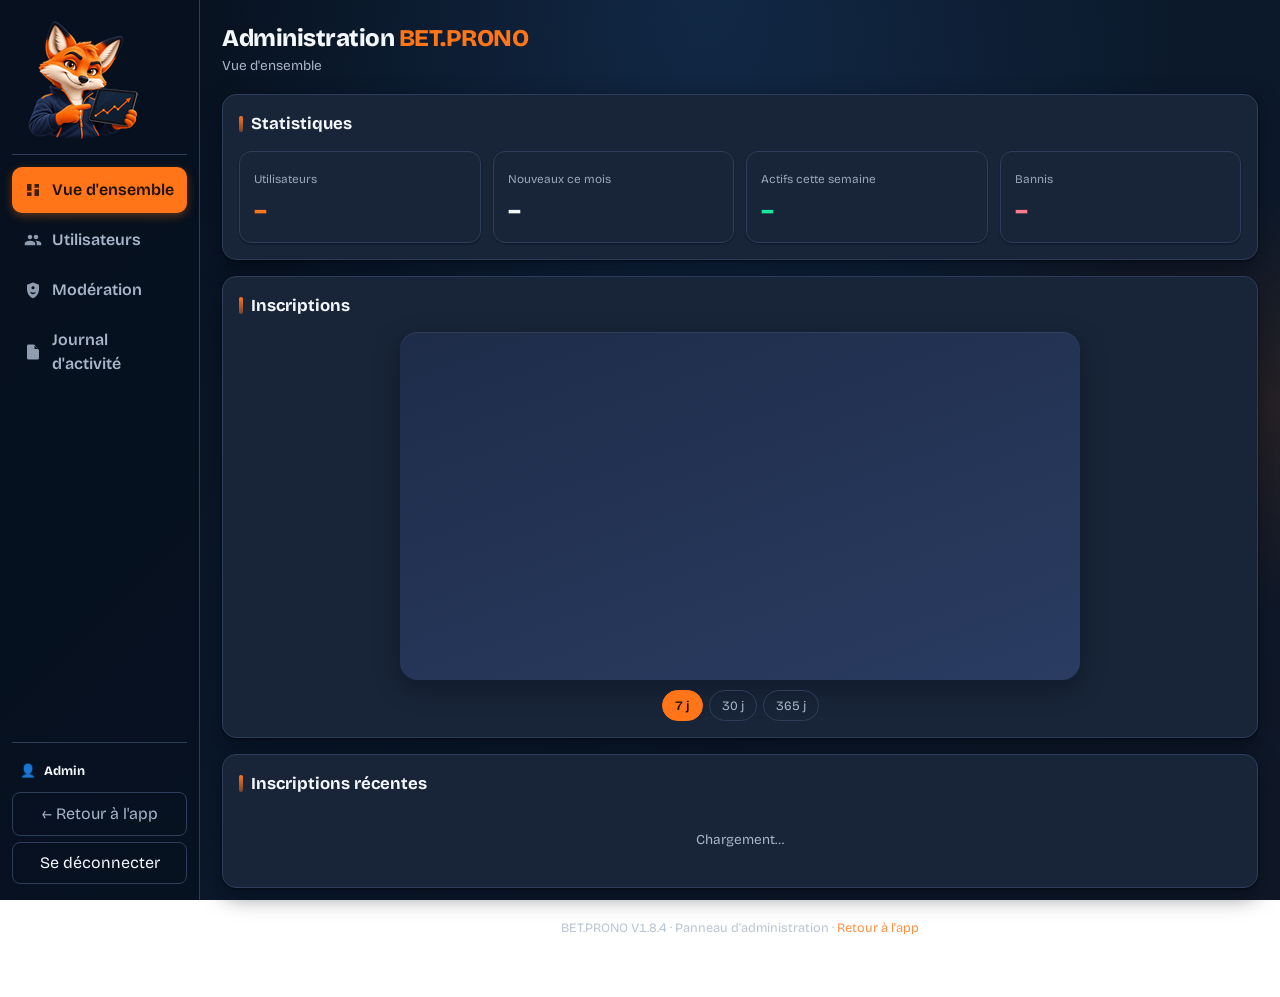
==== commit cda8e228: "V1.8.4: logo tablette dans le panneau admin, graphique d'inscriptions plus large et plus haut, polic" ====
--- a/static/admin.html
+++ b/static/admin.html
@@ -57,9 +57,9 @@
 .stat-card b{font-size:1.5rem;font-weight:800;letter-spacing:-.3px;display:block;margin-top:2px}
 .stat-card b.accent{color:var(--accent)}.stat-card b.g{color:var(--gain)}.stat-card b.l{color:var(--loss)}
 /* Chart */
-.chart{background:linear-gradient(160deg,#1e2c49,#2a3c62);border-radius:18px;padding:14px 10px 6px;box-shadow:0 8px 24px rgba(2,8,20,.35),inset 0 1px 0 rgba(255,255,255,.08);max-width:460px;margin:0 auto}
+.chart{background:linear-gradient(160deg,#1e2c49,#2a3c62);border-radius:18px;padding:14px 12px 6px;box-shadow:0 8px 24px rgba(2,8,20,.35),inset 0 1px 0 rgba(255,255,255,.08);max-width:680px;margin:0 auto}
 .chart svg{width:100%;height:auto;display:block}
-.chart text{fill:rgba(255,255,255,.88);font-size:11px}
+.chart text{fill:rgba(255,255,255,.88);font-size:9.5px}
 .chart .gl{stroke:rgba(255,255,255,.22)}.chart .gl.z{stroke:rgba(255,255,255,.65)}
 .chart .ln{stroke:#fff;stroke-width:3;fill:none;stroke-linejoin:round;stroke-linecap:round}
 .chart .fn-g{fill:#2e3d5c}.chart .fn-a{fill:var(--accent)}
@@ -131,7 +131,7 @@
   <!-- SIDEBAR -->
   <aside class="sidebar" id="sidebar">
     <div class="brand">
-      <img src="/static/icons/icon-192.png" alt="BET.PRONO">
+      <img src="/static/logo_tablette.png" alt="BET.PRONO">
     </div>
     <nav class="side-nav" id="sideNav">
       <button data-view="overview" aria-pressed="true" type="button">
@@ -182,7 +182,7 @@
 
         <div class="panel">
           <h2>Inscriptions</h2>
-          <div class="chart" id="signupChart"><svg id="chartSvg" viewBox="0 0 300 120" preserveAspectRatio="xMidYMid meet"></svg></div>
+          <div class="chart" id="signupChart"><svg id="chartSvg" viewBox="0 0 300 150" preserveAspectRatio="xMidYMid meet"></svg></div>
           <div class="chart-toggle" id="chartToggle">
             <button type="button" data-range="7d" aria-pressed="true">7 j</button>
             <button type="button" data-range="30d" aria-pressed="false">30 j</button>
@@ -279,7 +279,7 @@
       </div>
     </section>
 
-    <footer>BET.PRONO V1.8.3 · Panneau d'administration · <a href="/app">Retour à l'app</a></footer>
+    <footer>BET.PRONO V1.8.4 · Panneau d'administration · <a href="/app">Retour à l'app</a></footer>
   </div>
 </div>
 
@@ -363,7 +363,7 @@
 });
 
 function drawChart(set){
-  const W=300,H=120,P=6;
+  const W=300,H=150,P=6;
   const svg=$('chartSvg'); svg.innerHTML='';
   const vals=set.values; const labels=set.labels;
   if(!vals.length){ svg.innerHTML='<text x="10" y="60">Aucune donnée</text>'; return; }
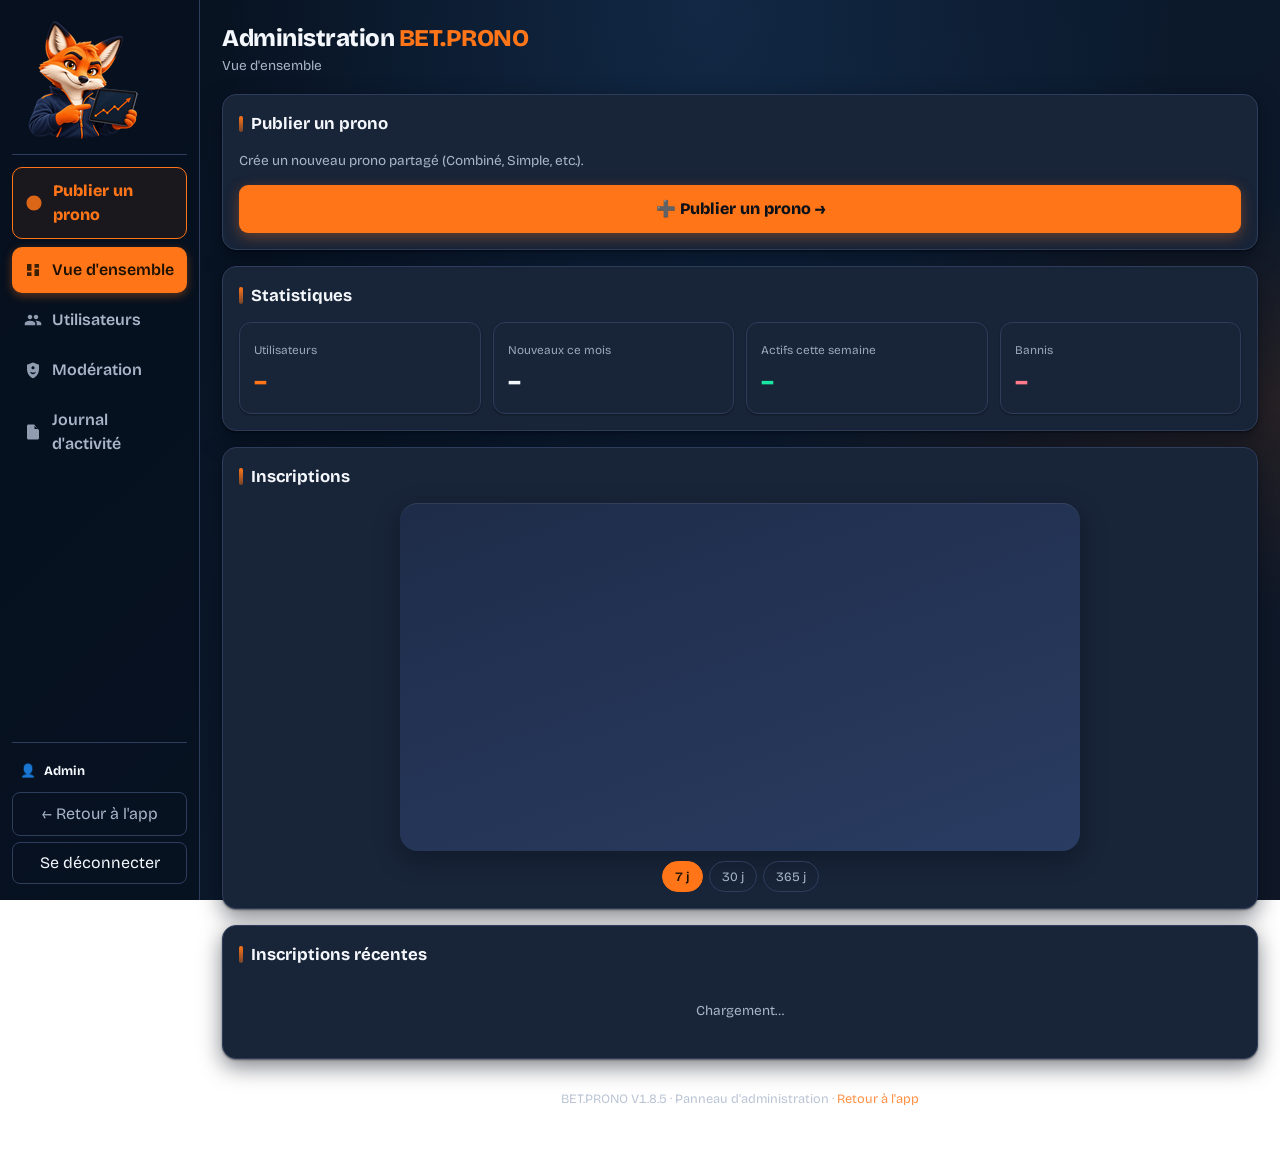
==== commit 8da77175: "V1.8.5: accessible 'Publier un prono' depuis le dashboard admin (carte Vue d'ensemble + raccourci si" ====
--- a/static/admin.html
+++ b/static/admin.html
@@ -33,6 +33,8 @@
 .side-nav button{display:flex;align-items:center;gap:10px;text-align:left;border:none;background:transparent;color:var(--mute);font-weight:600;padding:11px 12px;border-radius:10px;transition:all .18s ease}
 .side-nav button:hover{color:var(--text);background:var(--panel)}
 .side-nav button[aria-pressed=true]{background:var(--accent);color:var(--on-accent);box-shadow:0 3px 10px rgba(255,117,24,.35)}
+.side-nav .nav-pub{display:flex;align-items:center;gap:10px;text-align:left;border:1px solid var(--accent);background:rgba(255,117,24,.08);color:var(--accent);font-weight:800;padding:11px 12px;border-radius:10px;text-decoration:none;transition:all .18s ease;margin-bottom:4px}
+.side-nav .nav-pub:hover{background:var(--accent);color:var(--on-accent);box-shadow:0 3px 10px rgba(255,117,24,.35)}
 .side-nav .ico{width:18px;height:18px;flex-shrink:0;opacity:.85}
 .side-foot{margin-top:auto;padding-top:12px;border-top:1px solid var(--line);display:grid;gap:6px}
 .admin-chip{font-size:.8rem;color:var(--mute);padding:6px 8px;display:flex;align-items:center;gap:8px;overflow:hidden}
@@ -59,7 +61,7 @@
 /* Chart */
 .chart{background:linear-gradient(160deg,#1e2c49,#2a3c62);border-radius:18px;padding:14px 12px 6px;box-shadow:0 8px 24px rgba(2,8,20,.35),inset 0 1px 0 rgba(255,255,255,.08);max-width:680px;margin:0 auto}
 .chart svg{width:100%;height:auto;display:block}
-.chart text{fill:rgba(255,255,255,.88);font-size:9.5px}
+.chart text{fill:rgba(255,255,255,.88);font-size:8px}
 .chart .gl{stroke:rgba(255,255,255,.22)}.chart .gl.z{stroke:rgba(255,255,255,.65)}
 .chart .ln{stroke:#fff;stroke-width:3;fill:none;stroke-linejoin:round;stroke-linecap:round}
 .chart .fn-g{fill:#2e3d5c}.chart .fn-a{fill:var(--accent)}
@@ -134,6 +136,10 @@
       <img src="/static/logo_tablette.png" alt="BET.PRONO">
     </div>
     <nav class="side-nav" id="sideNav">
+      <a href="/app" class="nav-pub">
+        <svg class="ico" viewBox="0 0 24 24" fill="currentColor"><path d="M13 7h-2v4H7v2h4v4h2v-4h4v-2h-4V7zm-1-5C6.48 2 2 6.48 2 12s4.48 10 10 10 10-4.48 10-10S17.52 2 12 2z"/></svg>
+        Publier un prono
+      </a>
       <button data-view="overview" aria-pressed="true" type="button">
         <svg class="ico" viewBox="0 0 24 24" fill="currentColor"><path d="M4 13h6V4H4v9zm0 7h6v-5H4v5zm10 0h6v-9h-6v9zm0-16v5h6V4h-6z"/></svg>
         Vue d'ensemble
@@ -170,6 +176,11 @@
     <!-- VUE D'ENSEMBLE -->
     <section class="view active" id="view-overview">
       <div class="grid">
+        <div class="panel cta">
+          <h2>Publier un prono</h2>
+          <p class="sub">Crée un nouveau prono partagé (Combiné, Simple, etc.).</p>
+          <a class="primary" href="/app" style="display:inline-block;text-align:center;padding:12px;border-radius:9px;background:var(--accent);color:#0b1118;font-weight:800;text-decoration:none;width:100%">➕ Publier un prono →</a>
+        </div>
         <div class="panel">
           <h2>Statistiques</h2>
           <div class="stats" id="statCards">
@@ -279,7 +290,7 @@
       </div>
     </section>
 
-    <footer>BET.PRONO V1.8.4 · Panneau d'administration · <a href="/app">Retour à l'app</a></footer>
+    <footer>BET.PRONO V1.8.5 · Panneau d'administration · <a href="/app">Retour à l'app</a></footer>
   </div>
 </div>
 
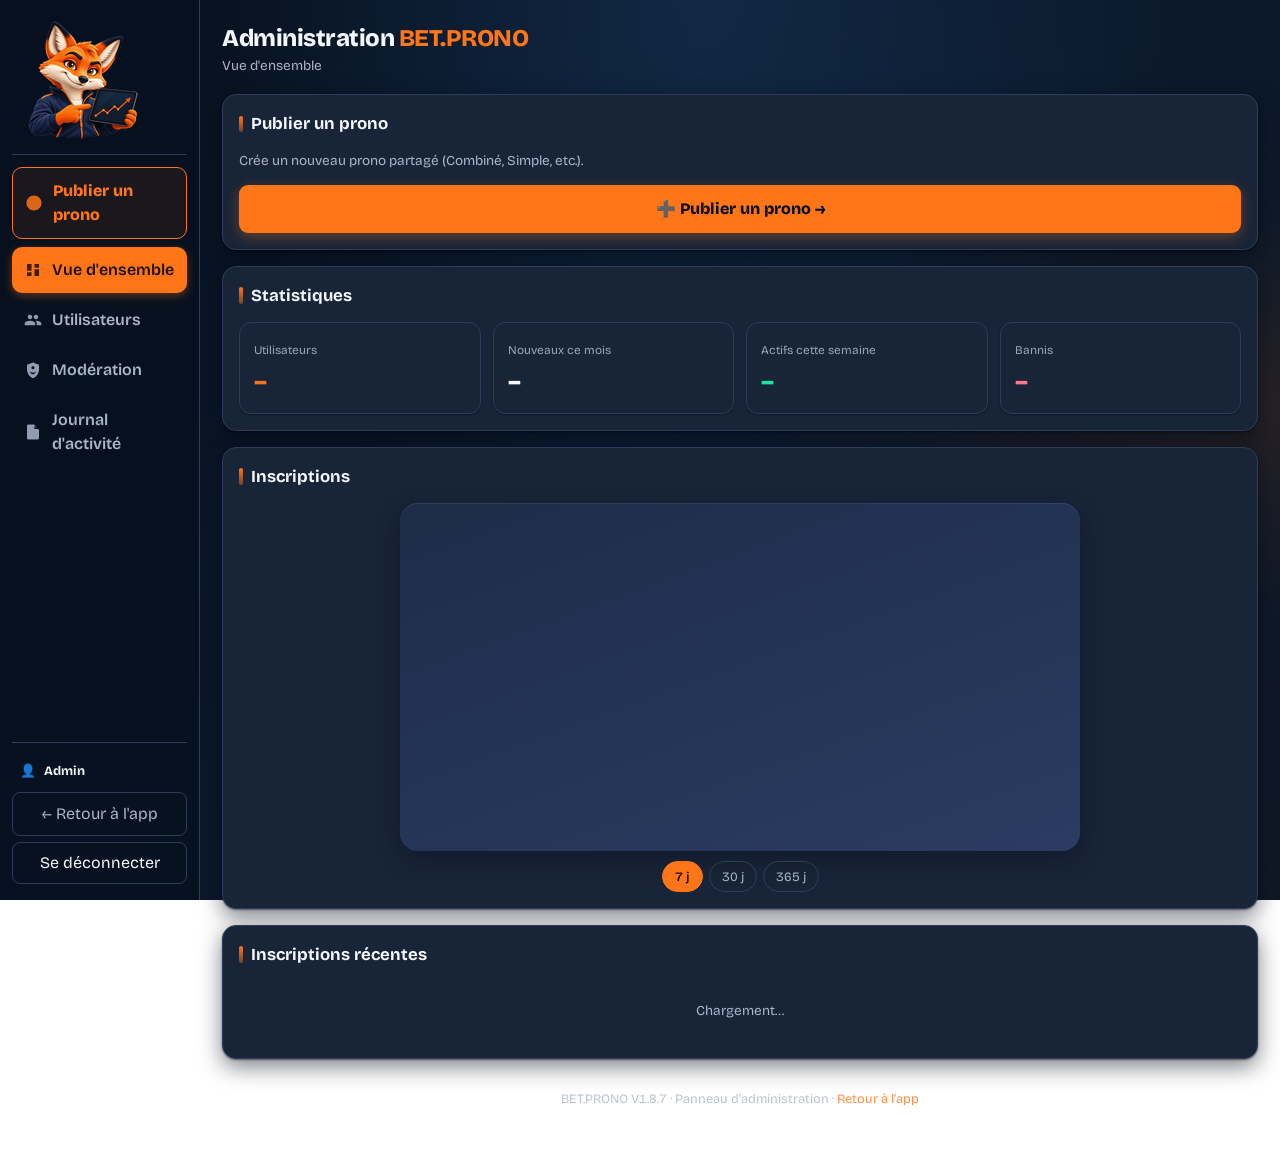
==== commit 2feb62cc: "V1.8.7: suppression complete de l'integration SportMonks (matchs du jour) - retour a un etat stable " ====
--- a/static/admin.html
+++ b/static/admin.html
@@ -290,7 +290,7 @@
       </div>
     </section>
 
-    <footer>BET.PRONO V1.8.5 · Panneau d'administration · <a href="/app">Retour à l'app</a></footer>
+    <footer>BET.PRONO V1.8.7 · Panneau d'administration · <a href="/app">Retour à l'app</a></footer>
   </div>
 </div>
 
